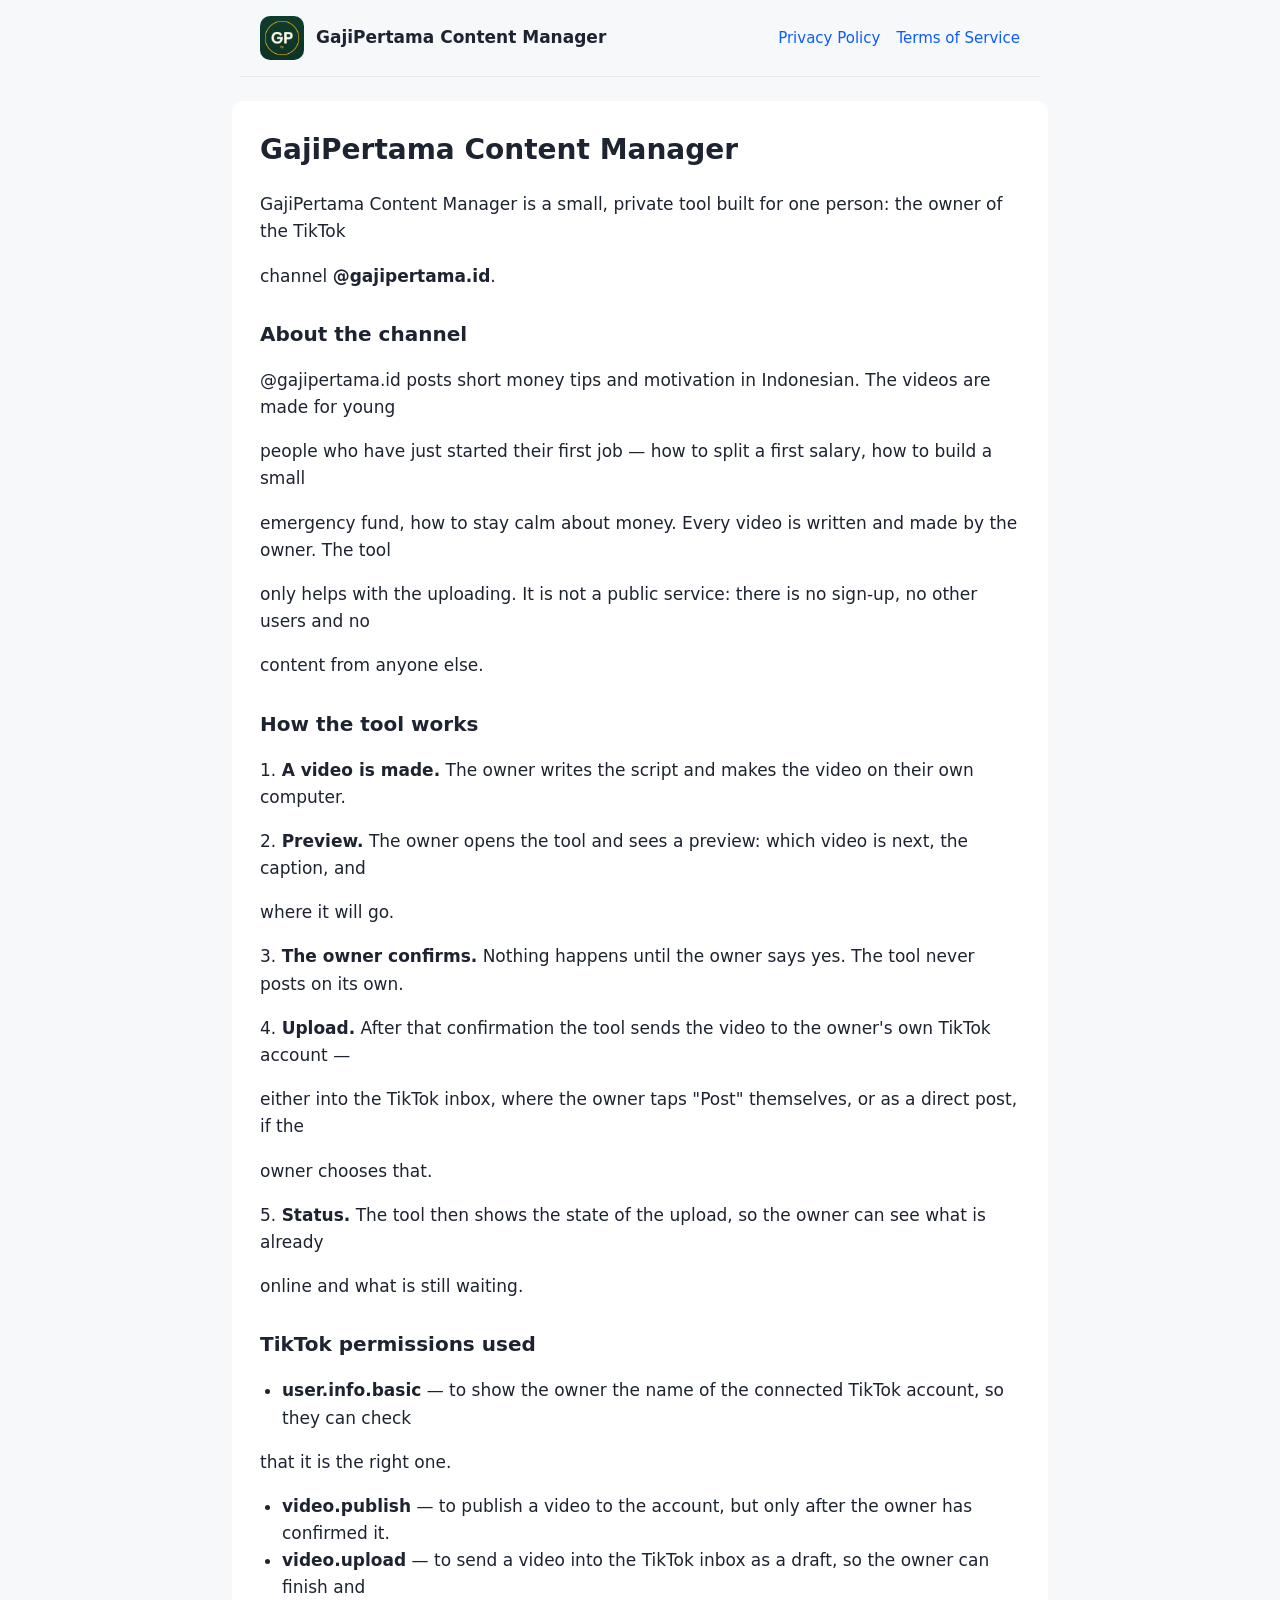
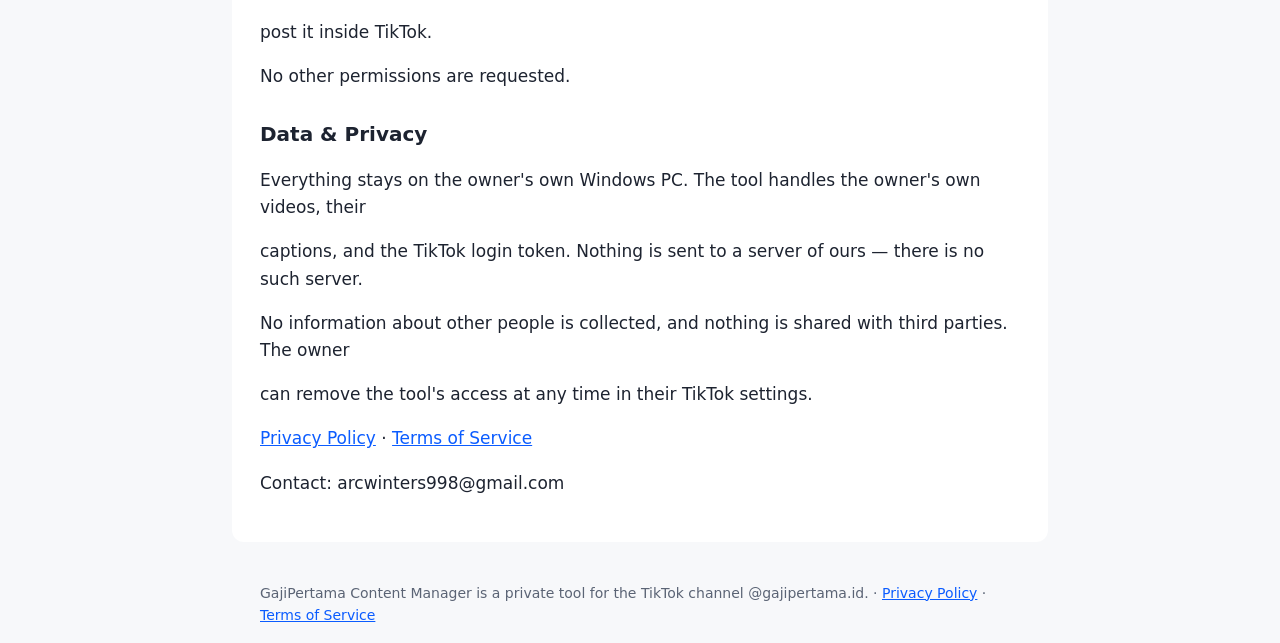
==== index.html @ 30a155e8 "Add files via upload" ====
<!doctype html>
<html lang="en"><head><meta charset="utf-8"><meta name="viewport" content="width=device-width,initial-scale=1">
<title>GajiPertama Content Manager</title><link rel="stylesheet" href="style.css"><link rel="icon" href="icon.png"></head>
<body><header><img src="icon.png" alt=""><a href="./">GajiPertama Content Manager</a>
<nav><a href="privacy/">Privacy Policy</a><a href="terms/">Terms of Service</a></nav></header>
<main>
<h1>GajiPertama Content Manager</h1>
<p>GajiPertama Content Manager is a small, private tool built for one person: the owner of the TikTok</p>
<p>channel <strong>@gajipertama.id</strong>.</p>
<h2>About the channel</h2>
<p>@gajipertama.id posts short money tips and motivation in Indonesian. The videos are made for young</p>
<p>people who have just started their first job — how to split a first salary, how to build a small</p>
<p>emergency fund, how to stay calm about money. Every video is written and made by the owner. The tool</p>
<p>only helps with the uploading. It is not a public service: there is no sign-up, no other users and no</p>
<p>content from anyone else.</p>
<h2>How the tool works</h2>
<p>1. <strong>A video is made.</strong> The owner writes the script and makes the video on their own computer.</p>
<p>2. <strong>Preview.</strong> The owner opens the tool and sees a preview: which video is next, the caption, and</p>
<p>   where it will go.</p>
<p>3. <strong>The owner confirms.</strong> Nothing happens until the owner says yes. The tool never posts on its own.</p>
<p>4. <strong>Upload.</strong> After that confirmation the tool sends the video to the owner&#x27;s own TikTok account —</p>
<p>   either into the TikTok inbox, where the owner taps &quot;Post&quot; themselves, or as a direct post, if the</p>
<p>   owner chooses that.</p>
<p>5. <strong>Status.</strong> The tool then shows the state of the upload, so the owner can see what is already</p>
<p>   online and what is still waiting.</p>
<h2>TikTok permissions used</h2>
<ul>
<li><strong>user.info.basic</strong> — to show the owner the name of the connected TikTok account, so they can check</li>
</ul>
<p>  that it is the right one.</p>
<ul>
<li><strong>video.publish</strong> — to publish a video to the account, but only after the owner has confirmed it.</li>
<li><strong>video.upload</strong> — to send a video into the TikTok inbox as a draft, so the owner can finish and</li>
</ul>
<p>  post it inside TikTok.</p>
<p>No other permissions are requested.</p>
<h2>Data &amp; Privacy</h2>
<p>Everything stays on the owner&#x27;s own Windows PC. The tool handles the owner&#x27;s own videos, their</p>
<p>captions, and the TikTok login token. Nothing is sent to a server of ours — there is no such server.</p>
<p>No information about other people is collected, and nothing is shared with third parties. The owner</p>
<p>can remove the tool&#x27;s access at any time in their TikTok settings.</p>
<p><a href="privacy/">Privacy Policy</a> · <a href="terms/">Terms of Service</a></p>
<p>Contact: arcwinters998@gmail.com</p>
</main>
<footer>GajiPertama Content Manager is a private tool for the TikTok channel @gajipertama.id. &middot;
<a href="privacy/">Privacy Policy</a> &middot; <a href="terms/">Terms of Service</a></footer></body></html>
---- style.css ----
body{font:17px/1.6 system-ui,Segoe UI,Arial,sans-serif;margin:0;color:#1d2330;background:#f7f8fa}
header,main,footer{max-width:760px;margin:0 auto;padding:16px 20px}
header{display:flex;align-items:center;gap:12px;border-bottom:1px solid #e3e6ec}
header img{width:44px;height:44px;border-radius:10px}header a{color:inherit;text-decoration:none;font-weight:700}
nav{margin-left:auto;font-size:15px}nav a{margin-left:16px;font-weight:500;color:#0b5cff}
main{background:#fff;margin-top:24px;margin-bottom:24px;border-radius:12px;padding:8px 28px 28px}
h1{font-size:28px}h2{font-size:20px;margin-top:28px}a{color:#0b5cff}
footer{font-size:14px;color:#5b6475}ul{padding-left:22px}
@media (prefers-color-scheme:dark){body{background:#12151c;color:#e6e9f0}main{background:#1a1e28}header{border-color:#2a3040}
a,nav a{color:#7fb0ff}footer{color:#9aa3b5}}
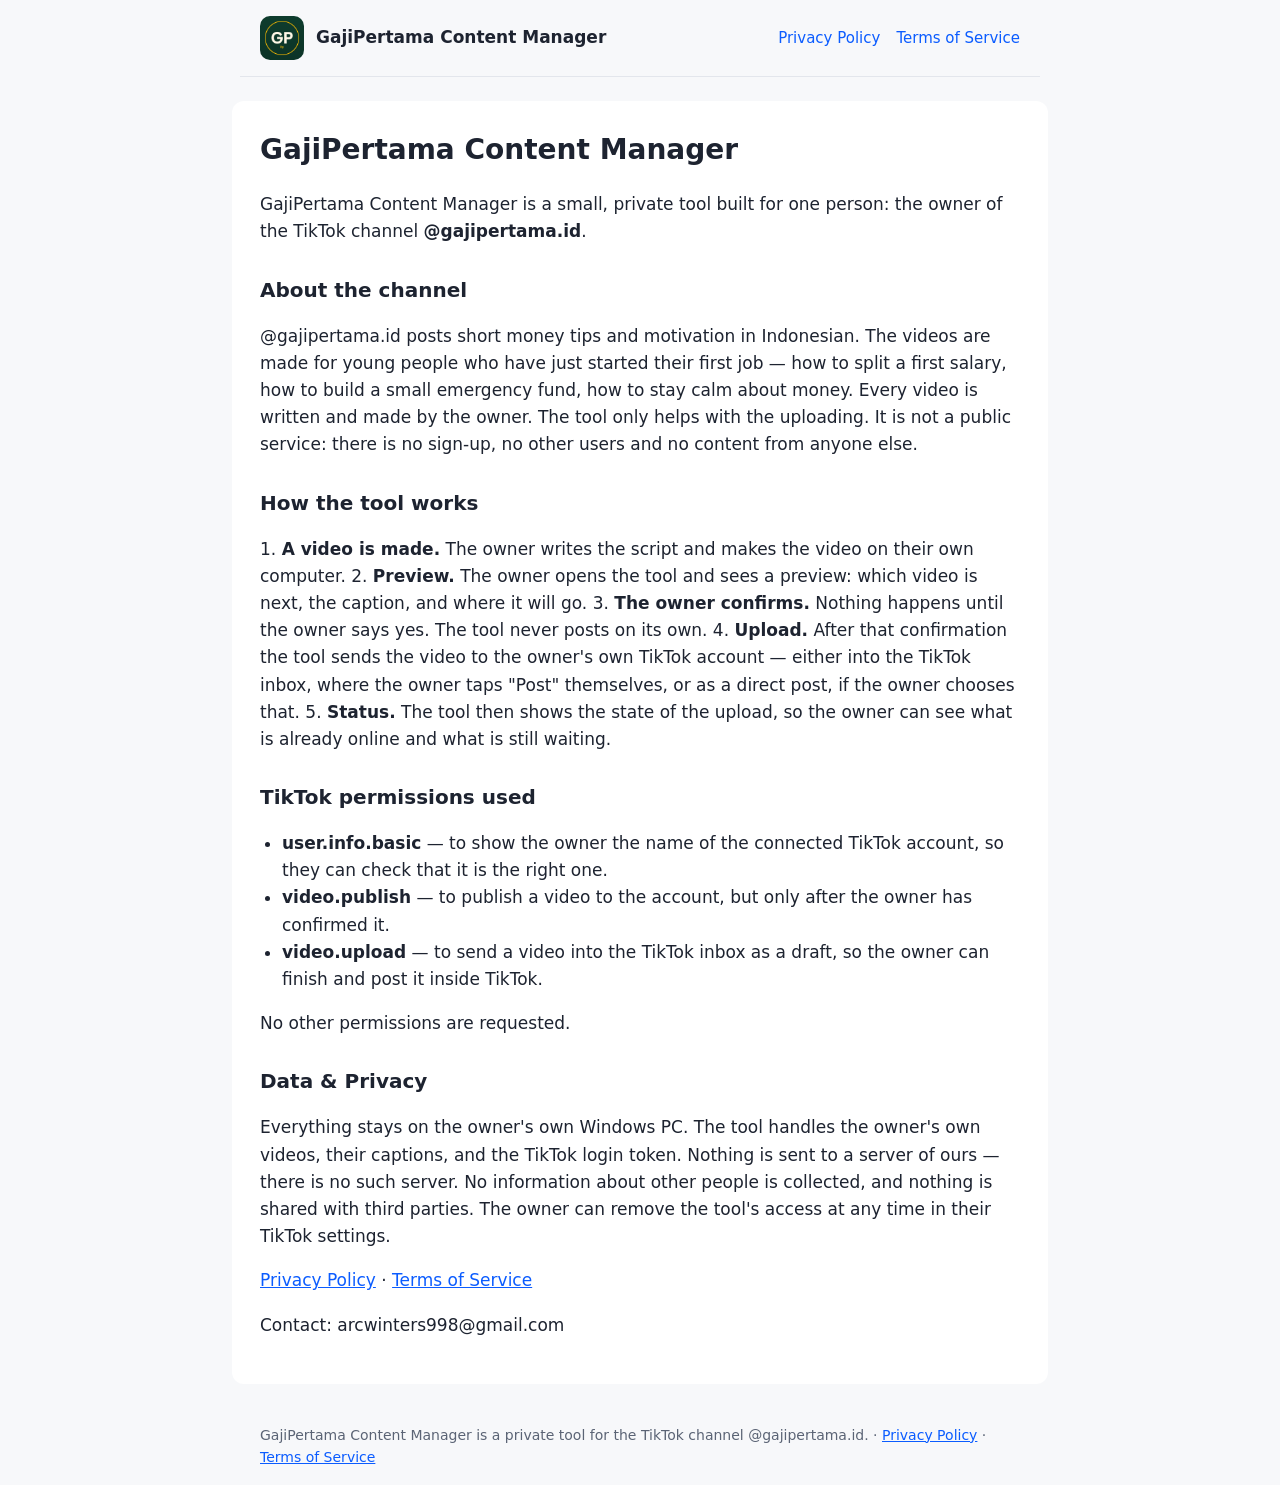
==== commit 374a4633: "Add files via upload" ====
--- a/index.html
+++ b/index.html
@@ -5,40 +5,20 @@
 <nav><a href="privacy/">Privacy Policy</a><a href="terms/">Terms of Service</a></nav></header>
 <main>
 <h1>GajiPertama Content Manager</h1>
-<p>GajiPertama Content Manager is a small, private tool built for one person: the owner of the TikTok</p>
-<p>channel <strong>@gajipertama.id</strong>.</p>
+<p>GajiPertama Content Manager is a small, private tool built for one person: the owner of the TikTok channel <strong>@gajipertama.id</strong>.</p>
 <h2>About the channel</h2>
-<p>@gajipertama.id posts short money tips and motivation in Indonesian. The videos are made for young</p>
-<p>people who have just started their first job — how to split a first salary, how to build a small</p>
-<p>emergency fund, how to stay calm about money. Every video is written and made by the owner. The tool</p>
-<p>only helps with the uploading. It is not a public service: there is no sign-up, no other users and no</p>
-<p>content from anyone else.</p>
+<p>@gajipertama.id posts short money tips and motivation in Indonesian. The videos are made for young people who have just started their first job — how to split a first salary, how to build a small emergency fund, how to stay calm about money. Every video is written and made by the owner. The tool only helps with the uploading. It is not a public service: there is no sign-up, no other users and no content from anyone else.</p>
 <h2>How the tool works</h2>
-<p>1. <strong>A video is made.</strong> The owner writes the script and makes the video on their own computer.</p>
-<p>2. <strong>Preview.</strong> The owner opens the tool and sees a preview: which video is next, the caption, and</p>
-<p>   where it will go.</p>
-<p>3. <strong>The owner confirms.</strong> Nothing happens until the owner says yes. The tool never posts on its own.</p>
-<p>4. <strong>Upload.</strong> After that confirmation the tool sends the video to the owner&#x27;s own TikTok account —</p>
-<p>   either into the TikTok inbox, where the owner taps &quot;Post&quot; themselves, or as a direct post, if the</p>
-<p>   owner chooses that.</p>
-<p>5. <strong>Status.</strong> The tool then shows the state of the upload, so the owner can see what is already</p>
-<p>   online and what is still waiting.</p>
+<p>1. <strong>A video is made.</strong> The owner writes the script and makes the video on their own computer. 2. <strong>Preview.</strong> The owner opens the tool and sees a preview: which video is next, the caption, and where it will go. 3. <strong>The owner confirms.</strong> Nothing happens until the owner says yes. The tool never posts on its own. 4. <strong>Upload.</strong> After that confirmation the tool sends the video to the owner&#x27;s own TikTok account — either into the TikTok inbox, where the owner taps &quot;Post&quot; themselves, or as a direct post, if the owner chooses that. 5. <strong>Status.</strong> The tool then shows the state of the upload, so the owner can see what is already online and what is still waiting.</p>
 <h2>TikTok permissions used</h2>
 <ul>
-<li><strong>user.info.basic</strong> — to show the owner the name of the connected TikTok account, so they can check</li>
+<li><strong>user.info.basic</strong> — to show the owner the name of the connected TikTok account, so they can check that it is the right one.</li>
+<li><strong>video.publish</strong> — to publish a video to the account, but only after the owner has confirmed it.</li>
+<li><strong>video.upload</strong> — to send a video into the TikTok inbox as a draft, so the owner can finish and post it inside TikTok.</li>
 </ul>
-<p>  that it is the right one.</p>
-<ul>
-<li><strong>video.publish</strong> — to publish a video to the account, but only after the owner has confirmed it.</li>
-<li><strong>video.upload</strong> — to send a video into the TikTok inbox as a draft, so the owner can finish and</li>
-</ul>
-<p>  post it inside TikTok.</p>
 <p>No other permissions are requested.</p>
 <h2>Data &amp; Privacy</h2>
-<p>Everything stays on the owner&#x27;s own Windows PC. The tool handles the owner&#x27;s own videos, their</p>
-<p>captions, and the TikTok login token. Nothing is sent to a server of ours — there is no such server.</p>
-<p>No information about other people is collected, and nothing is shared with third parties. The owner</p>
-<p>can remove the tool&#x27;s access at any time in their TikTok settings.</p>
+<p>Everything stays on the owner&#x27;s own Windows PC. The tool handles the owner&#x27;s own videos, their captions, and the TikTok login token. Nothing is sent to a server of ours — there is no such server. No information about other people is collected, and nothing is shared with third parties. The owner can remove the tool&#x27;s access at any time in their TikTok settings.</p>
 <p><a href="privacy/">Privacy Policy</a> · <a href="terms/">Terms of Service</a></p>
 <p>Contact: arcwinters998@gmail.com</p>
 </main>
